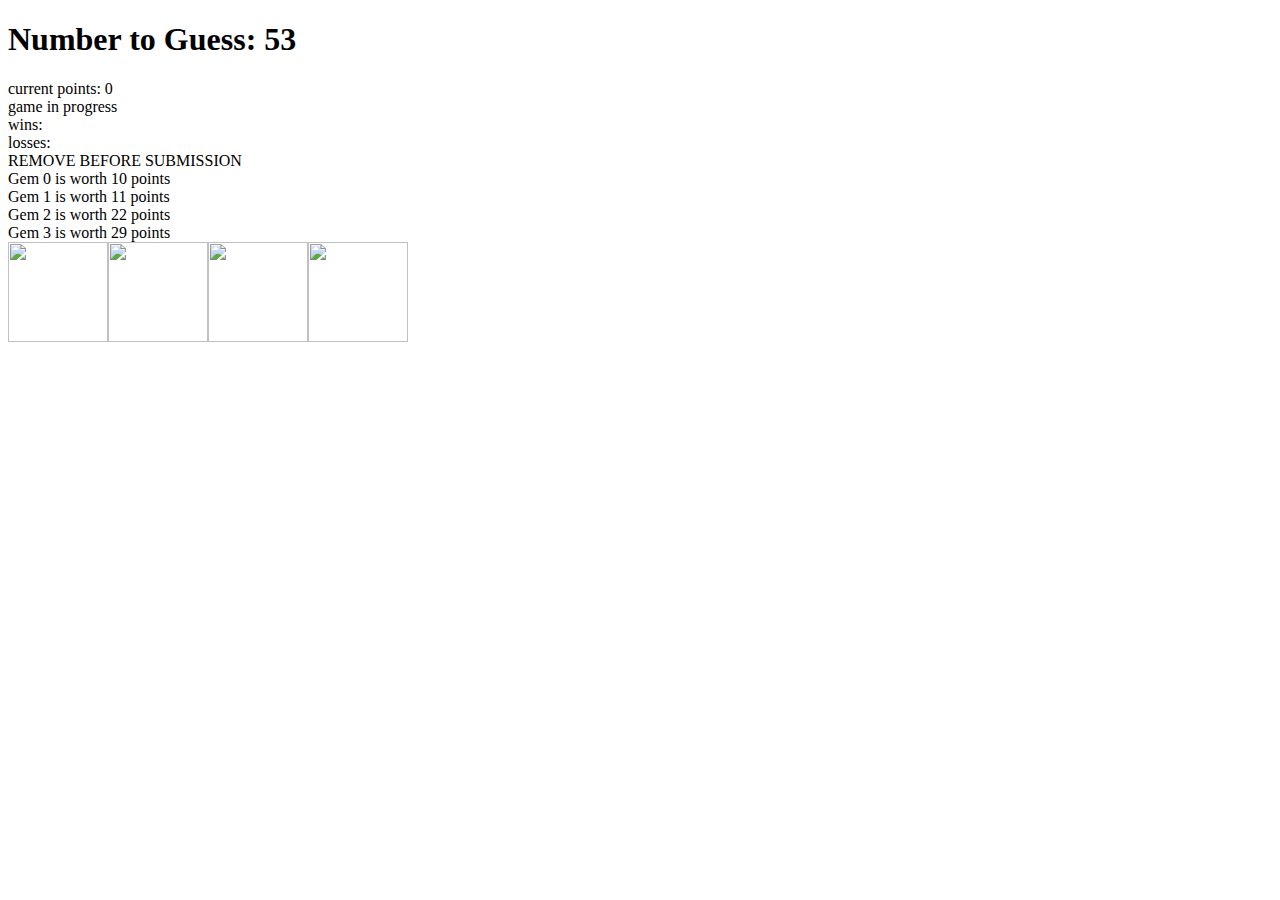
==== REBUILT_FOR_HW_4_12.html @ 6d1a03cb "Add files via upload" ====
<!DOCTYPE html>
<html>
<head>
  <title>simple crystal game</title>
  <style type="text/css">
    .crystal-image {
      width: 100px;
      height: 100px;
    }
  </style>
</head>
<body>

  <h1>Number to Guess: <span id="number-to-guess"></span></h1>
  <div class= "current-points">current points: 0</div>
  <div class= "win-lose">game in progress</div>
  <div class= "wins">wins:</div>
  <div class= "losses">losses:</div>
  <div class="debug-gem-points">REMOVE BEFORE SUBMISSION<br></div>

  <!-- Note that this div is now empty. We will fill it dynamically -->
  <div id="crystals"></div>

  <!-- JAVASCRIPT  -->
  <!-- ========================================= -->
  <script type="text/javascript" src="https://cdnjs.cloudflare.com/ajax/libs/jquery/3.2.1/jquery.min.js"></script>
  <script type="text/javascript">
  var targetNumber;
  var setTarget= function(){
    var computerPick = Math.floor(Math.random() * 100) + 1;
    targetNumber = computerPick;
    return targetNumber;
    console.log("just for fun this is the current TARGET NUM" + targetNumber);
    var currentScore = 0;
    console.log("just for clarity TARGET is now "+ currentScore);
  } 
//   var computerPick = Math.floor(Math.random() * 100) + 1;
//   targetNumber = computerPick;

targetNumber= setTarget();

  $("#number-to-guess").text(targetNumber);
  var currentScore = 0;
  var wins = 0;
  var losses= 0;

  // multiple crystals each with their own unique number value.
  // We begin by expanding our array to include four options.

    //function to create a random value (to assign to each gem)
    var randomIntFromInterval = function(min,max){ 
      return Math.floor(Math.random()*(max-min+1)+min);
    }
  //var numberOptions = [10, 5, 3, 7];
  var numberOptions = [];
  var setNewCrystalVals = function(arrayArg){
        arrayArg[0] =  randomIntFromInterval(1,10);
        arrayArg[1] =  randomIntFromInterval(10,20);
        arrayArg[2] =  randomIntFromInterval(20,25);
        arrayArg[3] =  randomIntFromInterval(25,35);
        console.log("Gem " +arrayArg.indexOf(arrayArg[i]) +" is worth "+arrayArg[i]+" points");

        for (i=0;i<4;i++){
            var troubleShootString="Gem " +arrayArg.indexOf(arrayArg[i]) +" is worth "+arrayArg[i]+" points"+"<br>";
            $(".debug-gem-points").append(troubleShootString);
        }
        return numberOptions;
}
numberOptions=setNewCrystalVals(numberOptions);

  // Next we create a for loop to create crystals for every numberOption.
  for (var i = 0; i < numberOptions.length; i++) {

    // For each iter create an img
    var imageCrystal = $("<img>");

    // First each crystal will be given the class ".crystal-image".
    // This will allow the CSS to take effect.
    imageCrystal.addClass("crystal-image");

    // Each imageCrystal will be given a src link to the crystal image
    imageCrystal.attr("src", "C:/Users/oleg-/OneDrive/Documents/HWs/hw4/unit-4-game/assets/images/gems/gem"+numberOptions.indexOf(numberOptions[i])+".png");

    // Each imageCrystal will be given a data attribute called data-crystalValue.
    // This data attribute will be set equal to the array value.
    imageCrystal.attr("data-crystalvalue", numberOptions[i]);

    // Lastly, each crystal image (with all it classes and attributes) will get added to the page.
    $("#crystals").append(imageCrystal);
  }

  // This time, our click event applies to every single crystal on the page. Not just one.
  $(".crystal-image").on("click", function() {

    // Determining the crystal's value requires us to extract  value from data attribute.
    // Using the $(this) keyword specifies that we should be extracting
    // the crystal value of the clicked crystal.
    // Using the .attr("data-crystalvalue") allows us to grab the value out of 
    //the "data-crystalvalue" attribute.
    // Since attributes on HTML elements are strings, we must convert it 
    //to an integer before adding to the currentScore

     var crystalValue = ($(this).attr("data-crystalvalue"));
     crystalValue = parseInt(crystalValue);

    // We then add the crystalValue to the user's "currentScore" which is a global variable.
    // Every click, from every crystal adds to the global currentScore.
    currentScore += crystalValue;

    // All of the same game win-lose logic applies. So the rest remains unchanged.
    //alert("New score: " + currentScore);
    $(".current-points").text("current points "+currentScore);

    if (currentScore == targetNumber) {
        currentScore=0;
      $(".win-lose").text("you win!");
      wins++;
     
      targetNumber= setTarget();
      $("#number-to-guess").text(targetNumber);
      $(".win").text("wins " + wins);
      numberOptions=setNewCrystalVals(numberOptions);

    }

    else if (currentScore >= targetNumber) {
      currentScore=0;
      $(".debug-gem-points").text("");  
      $(".win-lose").text("you lose!");
      $(".current-points").text(0);
      
      losses++;
      targetNumber= setTarget();
      $("#number-to-guess").text(targetNumber);
      $(".losses").text("losses " + losses);
      numberOptions=setNewCrystalVals(numberOptions);

    }

  });

  </script>
</body>
</html>
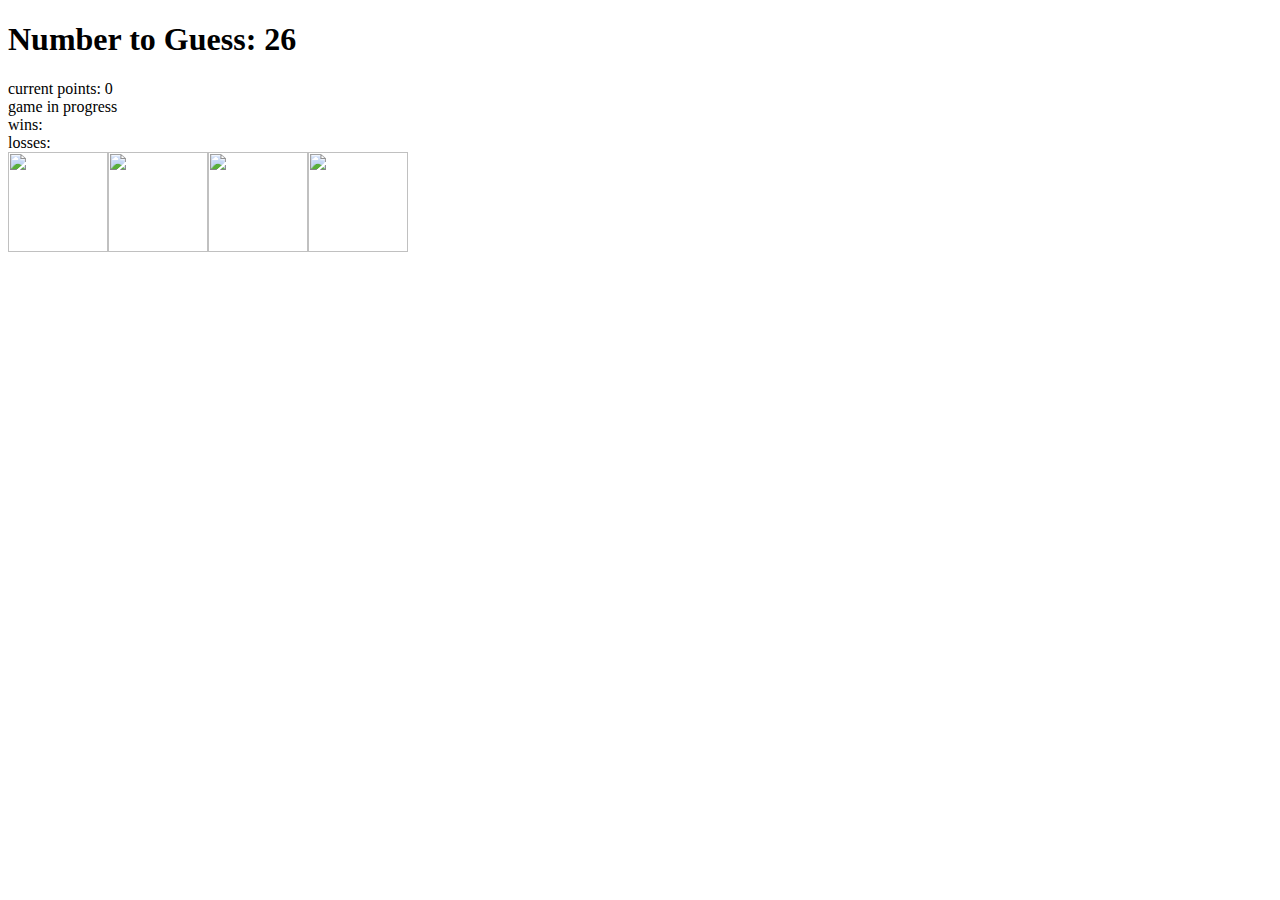
==== commit e18013f1: "coppied main file from old dir" ====
--- a/REBUILT_FOR_HW_4_12.html
+++ b/REBUILT_FOR_HW_4_12.html
@@ -7,6 +7,10 @@
       width: 100px;
       height: 100px;
     }
+    body {
+    background-image: url("assets/images/background.png");
+    }
+
   </style>
 </head>
 <body>
@@ -16,9 +20,8 @@
   <div class= "win-lose">game in progress</div>
   <div class= "wins">wins:</div>
   <div class= "losses">losses:</div>
-  <div class="debug-gem-points">REMOVE BEFORE SUBMISSION<br></div>
+  <!-- <div class="debug-gem-points">REMOVE BEFORE SUBMISSION<br></div> -->
 
-  <!-- Note that this div is now empty. We will fill it dynamically -->
   <div id="crystals"></div>
 
   <!-- JAVASCRIPT  -->
@@ -29,10 +32,11 @@
   var setTarget= function(){
     var computerPick = Math.floor(Math.random() * 100) + 1;
     targetNumber = computerPick;
+    
+    console.log("just for fun this is the current TARGET NUM " + targetNumber);
+   
+    console.log("just for clarity currentScore is now "+ currentScore);
     return targetNumber;
-    console.log("just for fun this is the current TARGET NUM" + targetNumber);
-    var currentScore = 0;
-    console.log("just for clarity TARGET is now "+ currentScore);
   } 
 //   var computerPick = Math.floor(Math.random() * 100) + 1;
 //   targetNumber = computerPick;
@@ -58,18 +62,19 @@
         arrayArg[1] =  randomIntFromInterval(10,20);
         arrayArg[2] =  randomIntFromInterval(20,25);
         arrayArg[3] =  randomIntFromInterval(25,35);
-        console.log("Gem " +arrayArg.indexOf(arrayArg[i]) +" is worth "+arrayArg[i]+" points");
+       
 
-        for (i=0;i<4;i++){
+        for (i=0;i<=3;i++){
             var troubleShootString="Gem " +arrayArg.indexOf(arrayArg[i]) +" is worth "+arrayArg[i]+" points"+"<br>";
             $(".debug-gem-points").append(troubleShootString);
+            console.log("Gem " +arrayArg.indexOf(arrayArg[i]) +" is worth "+arrayArg[i]+" points");
         }
-        return numberOptions;
+        return arrayArg;
 }
 numberOptions=setNewCrystalVals(numberOptions);
 
   // Next we create a for loop to create crystals for every numberOption.
-  for (var i = 0; i < numberOptions.length; i++) {
+  for (var i = 0; i < 4; i++) {
 
     // For each iter create an img
     var imageCrystal = $("<img>");
@@ -83,7 +88,7 @@
 
     // Each imageCrystal will be given a data attribute called data-crystalValue.
     // This data attribute will be set equal to the array value.
-    imageCrystal.attr("data-crystalvalue", numberOptions[i]);
+    imageCrystal.attr("data-crystalvalue", numberOptions[i]);  
 
     // Lastly, each crystal image (with all it classes and attributes) will get added to the page.
     $("#crystals").append(imageCrystal);
@@ -100,8 +105,12 @@
     // Since attributes on HTML elements are strings, we must convert it 
     //to an integer before adding to the currentScore
 
-     var crystalValue = ($(this).attr("data-crystalvalue"));
+     var crystalValue = ($(this).attr("data-crystalvalue")); 
+     console.log("value of this.attr data-crystalValue is  " + crystalValue);
      crystalValue = parseInt(crystalValue);
+     console.log("after parse the value of this.attr data-crystalValue is  " + crystalValue);
+
+
 
     // We then add the crystalValue to the user's "currentScore" which is a global variable.
     // Every click, from every crystal adds to the global currentScore.
@@ -112,20 +121,24 @@
     $(".current-points").text("current points "+currentScore);
 
     if (currentScore == targetNumber) {
-        currentScore=0;
+        currentScore = 0;
+        $(".debug-gem-points").text("");
+        numberOptions=setNewCrystalVals(numberOptions);  
       $(".win-lose").text("you win!");
+      $(".current-points").text(0);
       wins++;
-     
+        
       targetNumber= setTarget();
       $("#number-to-guess").text(targetNumber);
-      $(".win").text("wins " + wins);
-      numberOptions=setNewCrystalVals(numberOptions);
+      $(".wins").text("wins " + wins);
+      
 
     }
 
-    else if (currentScore >= targetNumber) {
-      currentScore=0;
-      $(".debug-gem-points").text("");  
+    else if (currentScore > targetNumber) {
+        currentScore = 0;
+      $(".debug-gem-points").text("");
+      numberOptions=setNewCrystalVals(numberOptions);  
       $(".win-lose").text("you lose!");
       $(".current-points").text(0);
       
@@ -133,7 +146,7 @@
       targetNumber= setTarget();
       $("#number-to-guess").text(targetNumber);
       $(".losses").text("losses " + losses);
-      numberOptions=setNewCrystalVals(numberOptions);
+      
 
     }
 
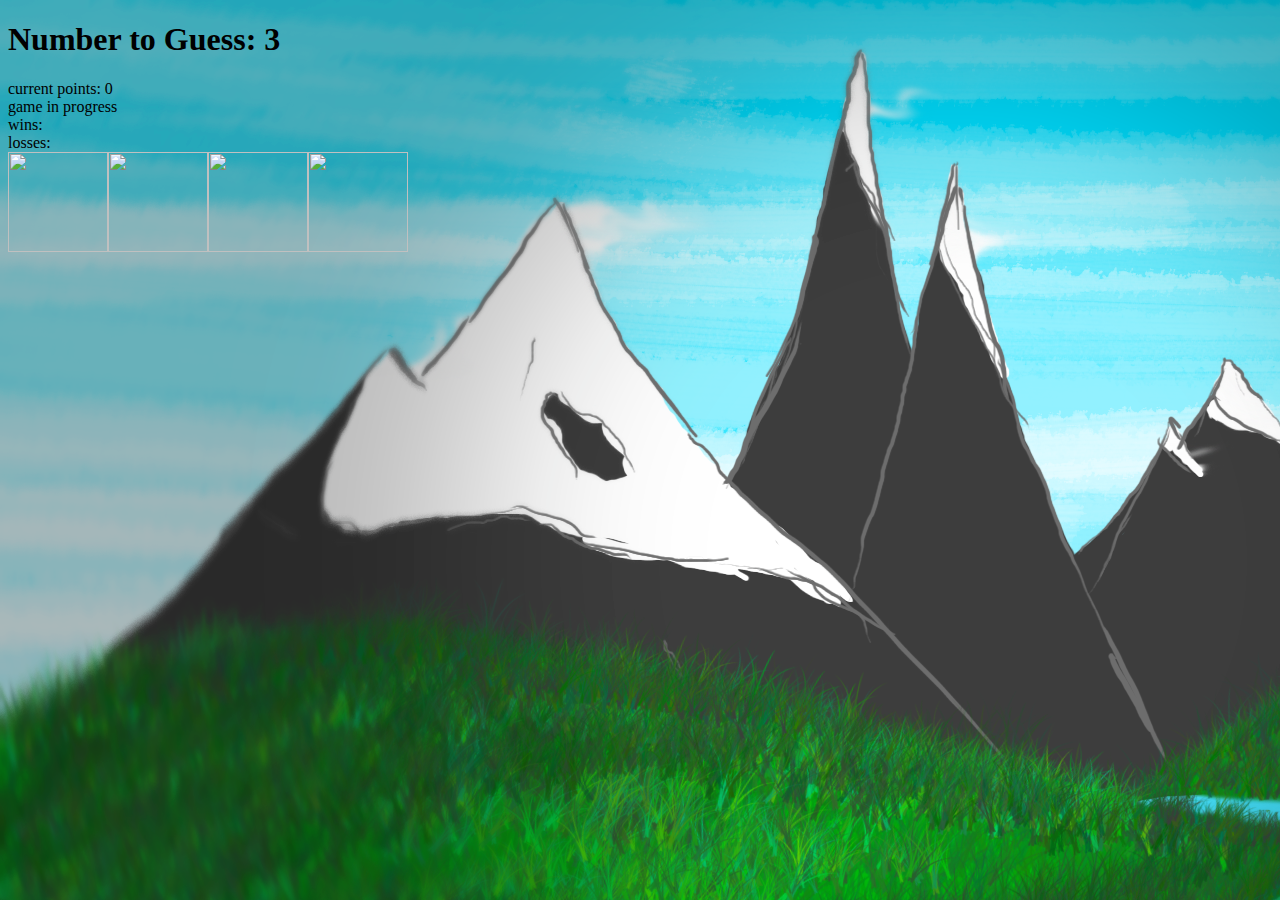
==== commit 50c7c11f: "updated css and background" ====
--- a/REBUILT_FOR_HW_4_12.html
+++ b/REBUILT_FOR_HW_4_12.html
@@ -2,16 +2,17 @@
 <html>
 <head>
   <title>simple crystal game</title>
-  <style type="text/css">
+  <link rel="stylesheet" type="text/css" href="css/style.css">
+  <!-- <style type="text/css">
     .crystal-image {
       width: 100px;
       height: 100px;
     }
     body {
-    background-image: url("assets/images/background.png");
+    background-image: url("images/background.png");
     }
 
-  </style>
+  </style> -->
 </head>
 <body>
 
--- a/css/style.css
+++ b/css/style.css
@@ -0,0 +1,7 @@
+.crystal-image {
+    width: 100px;
+    height: 100px;
+  }
+  body {
+  background-image: url("../images/background.png");
+  }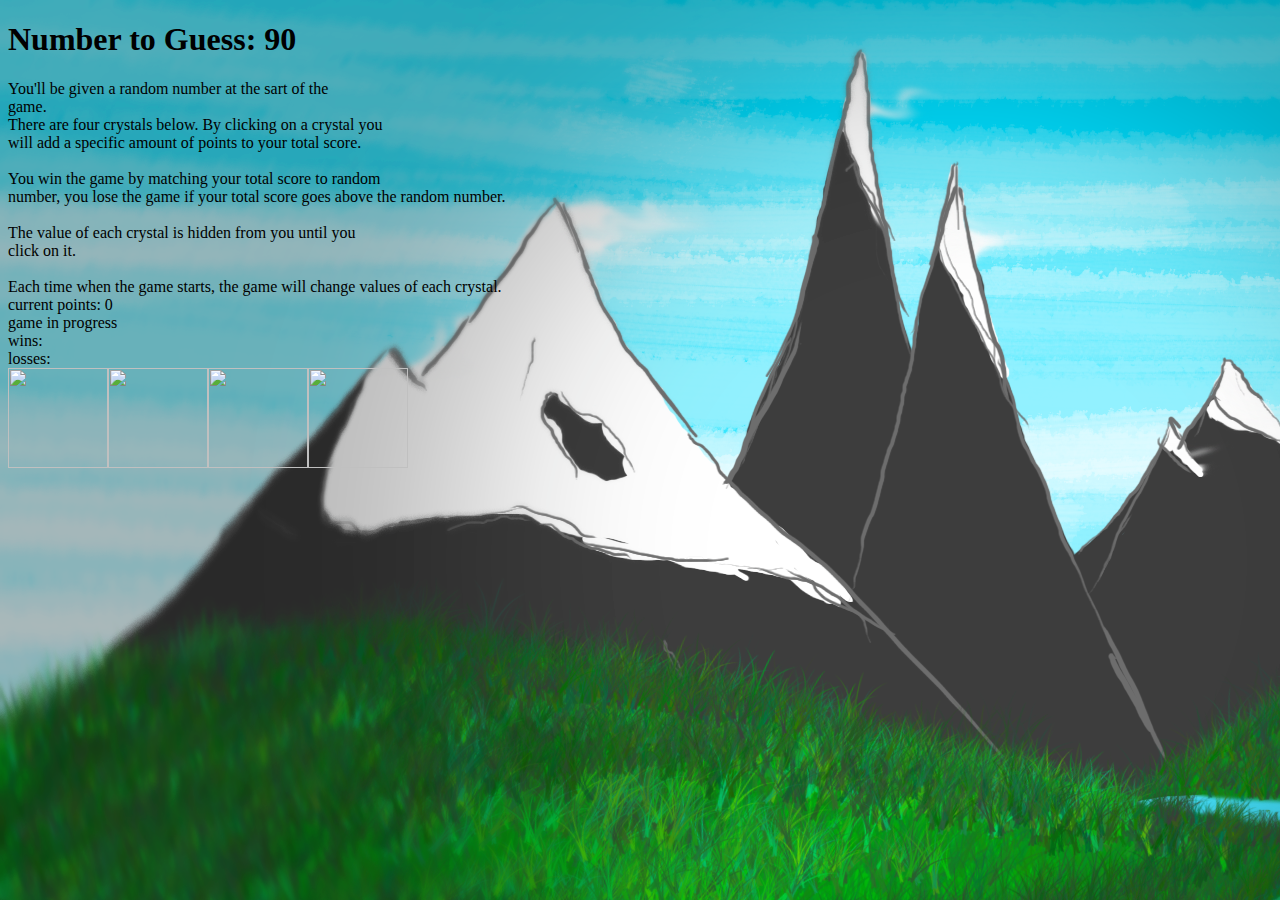
==== commit 570c3e09: "added game instructions" ====
--- a/REBUILT_FOR_HW_4_12.html
+++ b/REBUILT_FOR_HW_4_12.html
@@ -17,6 +17,21 @@
 <body>
 
   <h1>Number to Guess: <span id="number-to-guess"></span></h1>
+
+  <div class="Rules-Text">You'll be given a random number at the sart of the <br>game.
+    <br>
+    There are four crystals below. By clicking on a crystal you <br> will add 
+    a specific amount of points to your total score.
+    <br><br>
+    You win the game by matching your total score to random <br> number, 
+    you lose the game if your total score goes above the random number.
+    <br><br>
+    The value of each crystal is hidden from you until you <br> click on it.
+    <br><br>
+    Each time when the game starts, the game will change values of each crystal.
+    <br>
+</div>
+
   <div class= "current-points">current points: 0</div>
   <div class= "win-lose">game in progress</div>
   <div class= "wins">wins:</div>
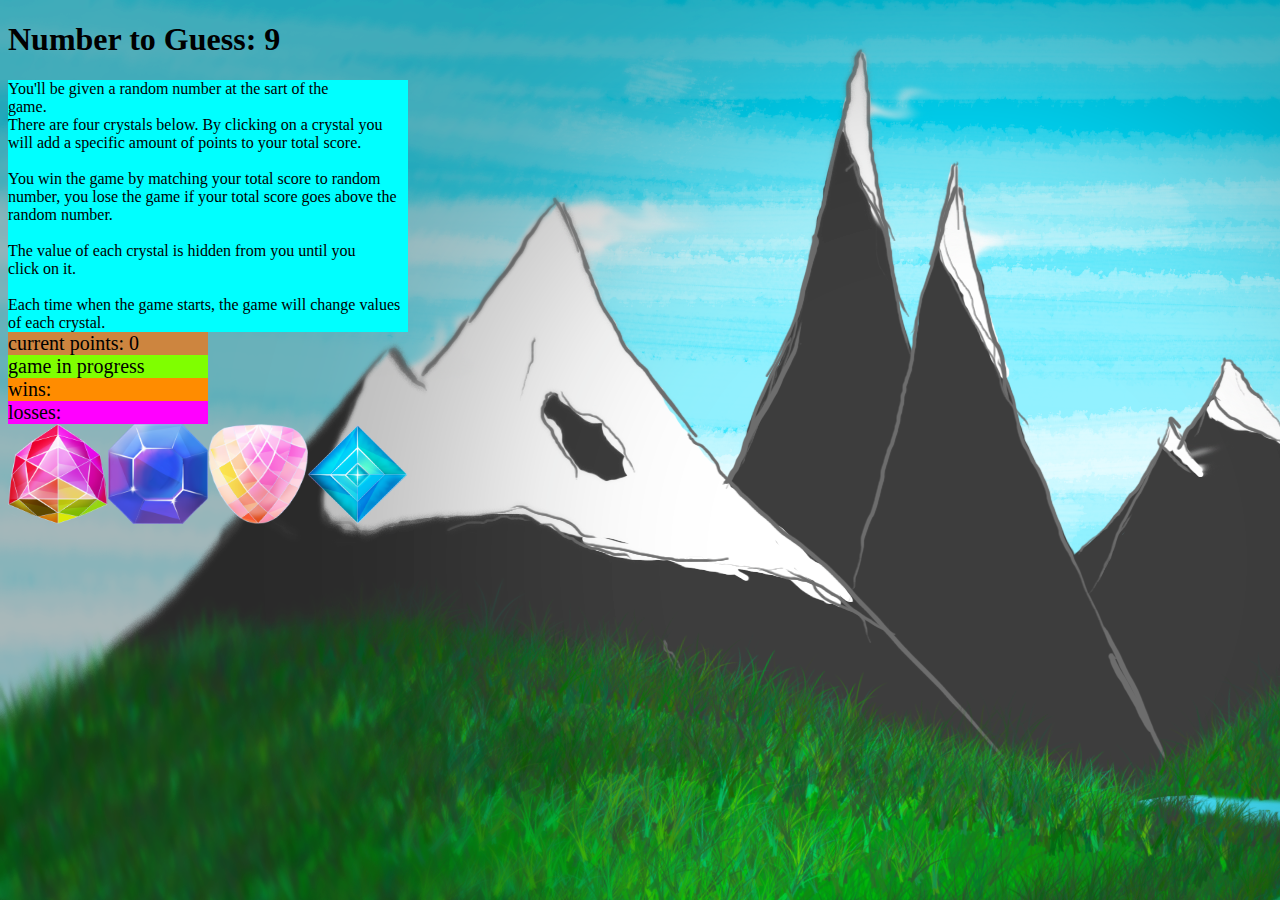
==== commit 4d35018a: "updated files put them in their respective-specified dirs" ====
--- a/REBUILT_FOR_HW_4_12.html
+++ b/REBUILT_FOR_HW_4_12.html
@@ -3,16 +3,8 @@
 <head>
   <title>simple crystal game</title>
   <link rel="stylesheet" type="text/css" href="css/style.css">
-  <!-- <style type="text/css">
-    .crystal-image {
-      width: 100px;
-      height: 100px;
-    }
-    body {
-    background-image: url("images/background.png");
-    }
 
-  </style> -->
+
 </head>
 <body>
 
@@ -40,134 +32,13 @@
 
   <div id="crystals"></div>
 
+  
   <!-- JAVASCRIPT  -->
   <!-- ========================================= -->
   <script type="text/javascript" src="https://cdnjs.cloudflare.com/ajax/libs/jquery/3.2.1/jquery.min.js"></script>
-  <script type="text/javascript">
-  var targetNumber;
-  var setTarget= function(){
-    var computerPick = Math.floor(Math.random() * 100) + 1;
-    targetNumber = computerPick;
-    
-    console.log("just for fun this is the current TARGET NUM " + targetNumber);
-   
-    console.log("just for clarity currentScore is now "+ currentScore);
-    return targetNumber;
-  } 
-//   var computerPick = Math.floor(Math.random() * 100) + 1;
-//   targetNumber = computerPick;
-
-targetNumber= setTarget();
-
-  $("#number-to-guess").text(targetNumber);
-  var currentScore = 0;
-  var wins = 0;
-  var losses= 0;
-
-  // multiple crystals each with their own unique number value.
-  // We begin by expanding our array to include four options.
-
-    //function to create a random value (to assign to each gem)
-    var randomIntFromInterval = function(min,max){ 
-      return Math.floor(Math.random()*(max-min+1)+min);
-    }
-  //var numberOptions = [10, 5, 3, 7];
-  var numberOptions = [];
-  var setNewCrystalVals = function(arrayArg){
-        arrayArg[0] =  randomIntFromInterval(1,10);
-        arrayArg[1] =  randomIntFromInterval(10,20);
-        arrayArg[2] =  randomIntFromInterval(20,25);
-        arrayArg[3] =  randomIntFromInterval(25,35);
-       
-
-        for (i=0;i<=3;i++){
-            var troubleShootString="Gem " +arrayArg.indexOf(arrayArg[i]) +" is worth "+arrayArg[i]+" points"+"<br>";
-            $(".debug-gem-points").append(troubleShootString);
-            console.log("Gem " +arrayArg.indexOf(arrayArg[i]) +" is worth "+arrayArg[i]+" points");
-        }
-        return arrayArg;
-}
-numberOptions=setNewCrystalVals(numberOptions);
-
-  // Next we create a for loop to create crystals for every numberOption.
-  for (var i = 0; i < 4; i++) {
-
-    // For each iter create an img
-    var imageCrystal = $("<img>");
-
-    // First each crystal will be given the class ".crystal-image".
-    // This will allow the CSS to take effect.
-    imageCrystal.addClass("crystal-image");
-
-    // Each imageCrystal will be given a src link to the crystal image
-    imageCrystal.attr("src", "C:/Users/oleg-/OneDrive/Documents/HWs/hw4/unit-4-game/assets/images/gems/gem"+numberOptions.indexOf(numberOptions[i])+".png");
-
-    // Each imageCrystal will be given a data attribute called data-crystalValue.
-    // This data attribute will be set equal to the array value.
-    imageCrystal.attr("data-crystalvalue", numberOptions[i]);  
-
-    // Lastly, each crystal image (with all it classes and attributes) will get added to the page.
-    $("#crystals").append(imageCrystal);
-  }
-
-  // This time, our click event applies to every single crystal on the page. Not just one.
-  $(".crystal-image").on("click", function() {
-
-    // Determining the crystal's value requires us to extract  value from data attribute.
-    // Using the $(this) keyword specifies that we should be extracting
-    // the crystal value of the clicked crystal.
-    // Using the .attr("data-crystalvalue") allows us to grab the value out of 
-    //the "data-crystalvalue" attribute.
-    // Since attributes on HTML elements are strings, we must convert it 
-    //to an integer before adding to the currentScore
-
-     var crystalValue = ($(this).attr("data-crystalvalue")); 
-     console.log("value of this.attr data-crystalValue is  " + crystalValue);
-     crystalValue = parseInt(crystalValue);
-     console.log("after parse the value of this.attr data-crystalValue is  " + crystalValue);
-
-
-
-    // We then add the crystalValue to the user's "currentScore" which is a global variable.
-    // Every click, from every crystal adds to the global currentScore.
-    currentScore += crystalValue;
-
-    // All of the same game win-lose logic applies. So the rest remains unchanged.
-    //alert("New score: " + currentScore);
-    $(".current-points").text("current points "+currentScore);
-
-    if (currentScore == targetNumber) {
-        currentScore = 0;
-        $(".debug-gem-points").text("");
-        numberOptions=setNewCrystalVals(numberOptions);  
-      $(".win-lose").text("you win!");
-      $(".current-points").text(0);
-      wins++;
-        
-      targetNumber= setTarget();
-      $("#number-to-guess").text(targetNumber);
-      $(".wins").text("wins " + wins);
-      
-
-    }
-
-    else if (currentScore > targetNumber) {
-        currentScore = 0;
-      $(".debug-gem-points").text("");
-      numberOptions=setNewCrystalVals(numberOptions);  
-      $(".win-lose").text("you lose!");
-      $(".current-points").text(0);
-      
-      losses++;
-      targetNumber= setTarget();
-      $("#number-to-guess").text(targetNumber);
-      $(".losses").text("losses " + losses);
-      
-
-    }
-
-  });
-
-  </script>
+  <script type="text/javascript"></script>
+  <script src="javascript/game.js"></script>
+  
+  
 </body>
 </html>
--- a/css/style.css
+++ b/css/style.css
@@ -4,4 +4,28 @@
   }
   body {
   background-image: url("../images/background.png");
-  }+  }
+
+  .Rules-Text{
+      background-color: aqua;
+      max-width: 400px;
+  }
+
+.current-points {
+    background-color: peru;
+}
+.win-lose {
+    background-color: chartreuse
+}
+.wins {
+    background-color: darkorange
+}
+.losses {
+    background-color: fuchsia;
+}
+
+.current-points, .win-lose, .wins,.losses {
+    max-width: 200px;
+    max-height: 25px;
+    font-size: 20px;
+}